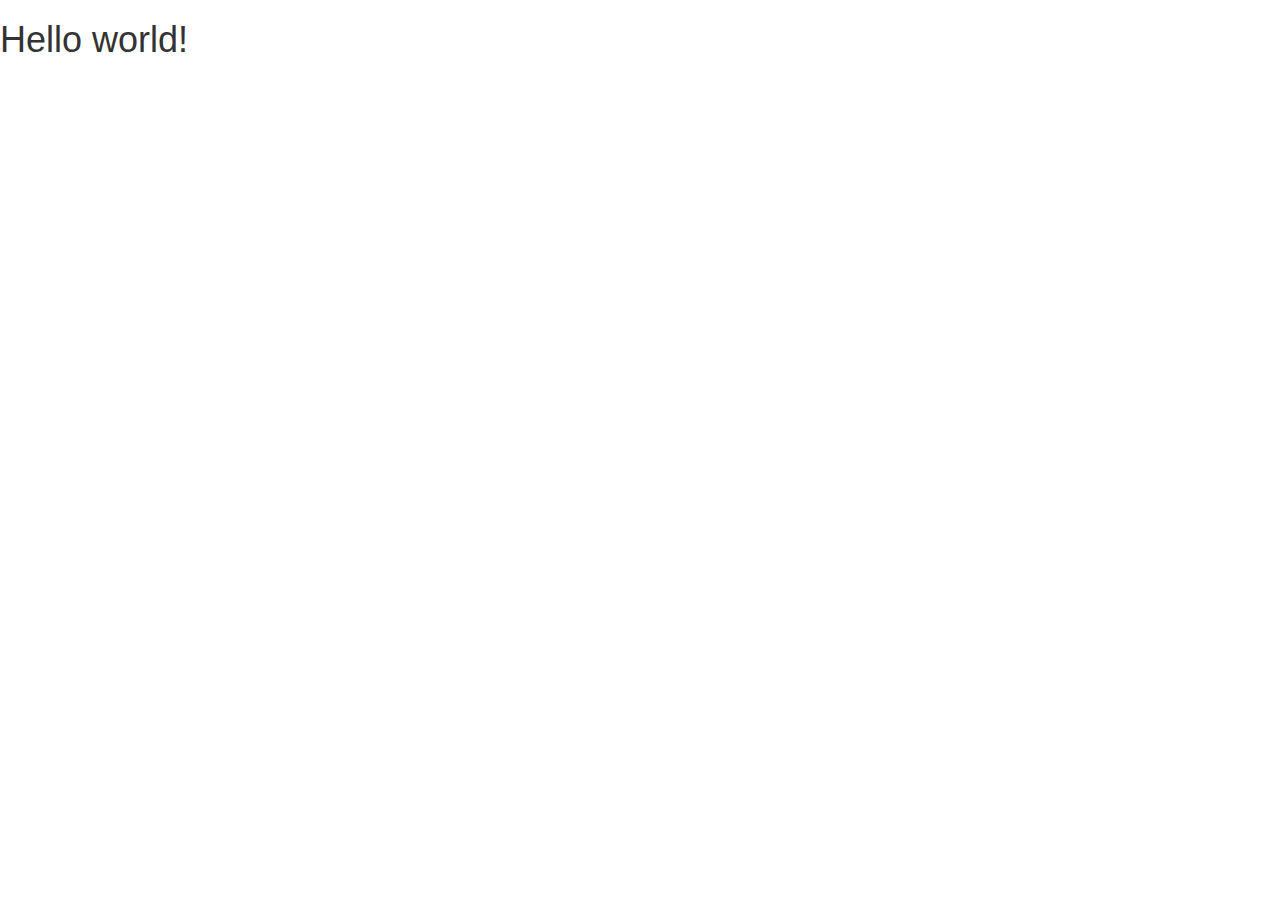
==== index.html @ d6abd561 "grammar" ====
<!DOCTYPE html>
<html lang="en">
  <head>
    <meta charset="utf-8">
    <meta http-equiv="X-UA-Compatible" content="IE=edge">
    <meta name="viewport" content="width=device-width, initial-scale=1">
    <title>Bootstrap 101 Template</title>

    <!-- Bootstrap -->
    <link href="css/bootstrap.min.css" rel="stylesheet">

    <!-- HTML5 Shim and Respond.js IE8 support of HTML5 elements and media queries -->
    <!-- WARNING: Respond.js doesn't work if you view the page via file:// -->
    <!--[if lt IE 9]>
      <script src="https://oss.maxcdn.com/html5shiv/3.7.2/html5shiv.min.js"></script>
      <script src="https://oss.maxcdn.com/respond/1.4.2/respond.min.js"></script>
    <![endif]-->
  </head>
  <body>
    <h1>Hello world!</h1>

    <!-- jQuery (necessary for Bootstrap's JavaScript plugins) -->
    <script src="https://ajax.googleapis.com/ajax/libs/jquery/1.11.1/jquery.min.js"></script>
    <!-- Include all compiled plugins (below), or include individual files as needed -->
    <script src="js/bootstrap.min.js"></script>
  </body>
</html>
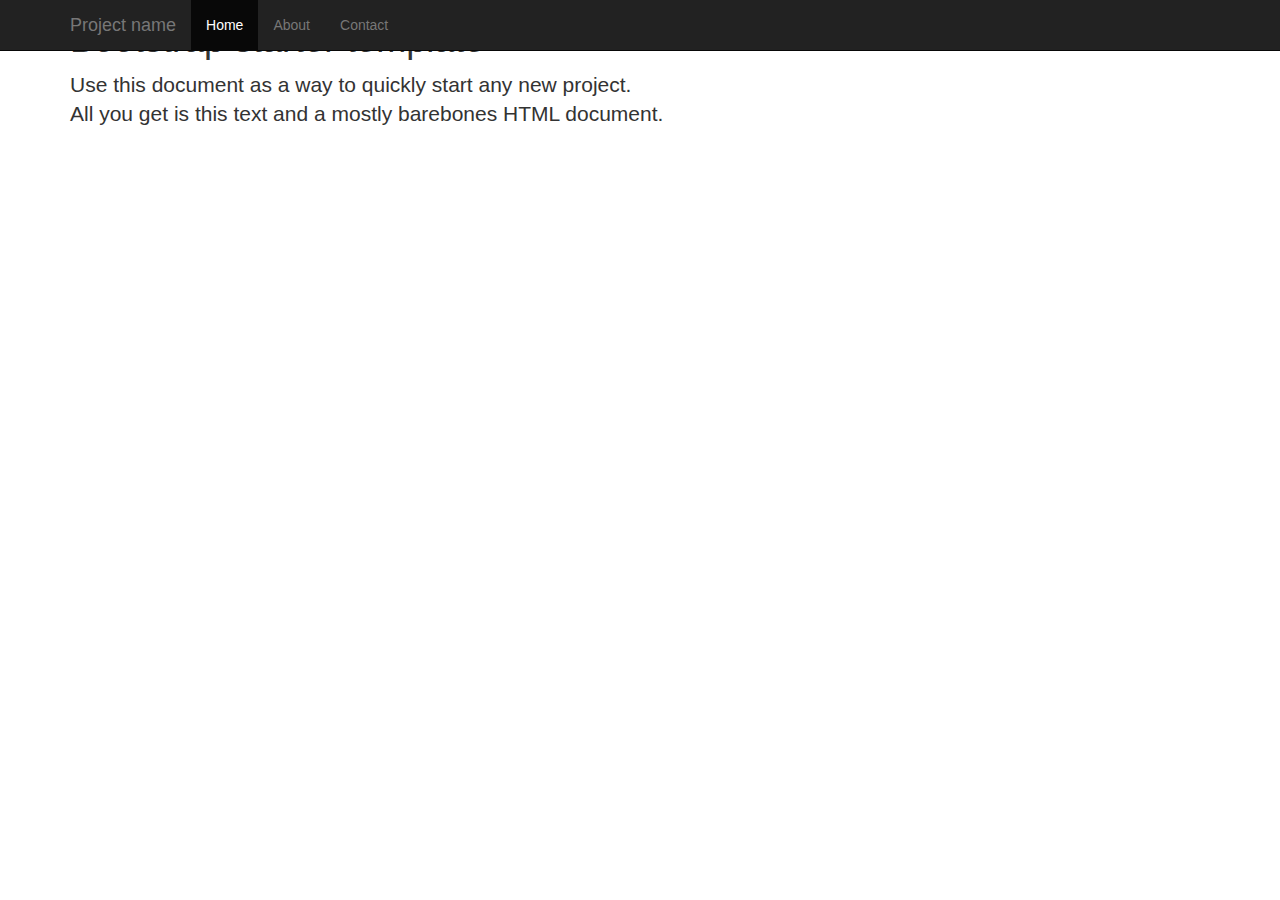
==== commit a1436c73: "test update." ====
--- a/index.html
+++ b/index.html
@@ -17,7 +17,48 @@
     <![endif]-->
   </head>
   <body>
-    <h1>Hello world!</h1>
+    
+
+    <div class="navbar navbar-inverse navbar-fixed-top" role="navigation">
+      <div class="container">
+        <div class="navbar-header">
+          <button type="button" class="navbar-toggle collapsed" data-toggle="collapse" data-target=".navbar-collapse">
+            <span class="sr-only">Toggle navigation</span>
+            <span class="icon-bar"></span>
+            <span class="icon-bar"></span>
+            <span class="icon-bar"></span>
+          </button>
+          <a class="navbar-brand" href="#">Project name</a>
+        </div>
+        <div class="collapse navbar-collapse">
+          <ul class="nav navbar-nav">
+            <li class="active"><a href="#">Home</a></li>
+            <li><a href="#about">About</a></li>
+            <li><a href="#contact">Contact</a></li>
+          </ul>
+        </div><!--/.nav-collapse -->
+      </div>
+    </div>
+
+    <div class="container">
+
+      <div class="starter-template">
+        <h1>Bootstrap starter template</h1>
+        <p class="lead">Use this document as a way to quickly start any new project.<br> All you get is this text and a mostly barebones HTML document.</p>
+      </div>
+
+    </div><!-- /.container -->
+
+
+    <!-- Bootstrap core JavaScript
+    ================================================== -->
+    <!-- Placed at the end of the document so the pages load faster -->
+    <script src="https://ajax.googleapis.com/ajax/libs/jquery/1.11.1/jquery.min.js"></script>
+    <script src="../../dist/js/bootstrap.min.js"></script>
+    <!-- IE10 viewport hack for Surface/desktop Windows 8 bug -->
+    <script src="../../assets/js/ie10-viewport-bug-workaround.js"></script>
+
+    
 
     <!-- jQuery (necessary for Bootstrap's JavaScript plugins) -->
     <script src="https://ajax.googleapis.com/ajax/libs/jquery/1.11.1/jquery.min.js"></script>
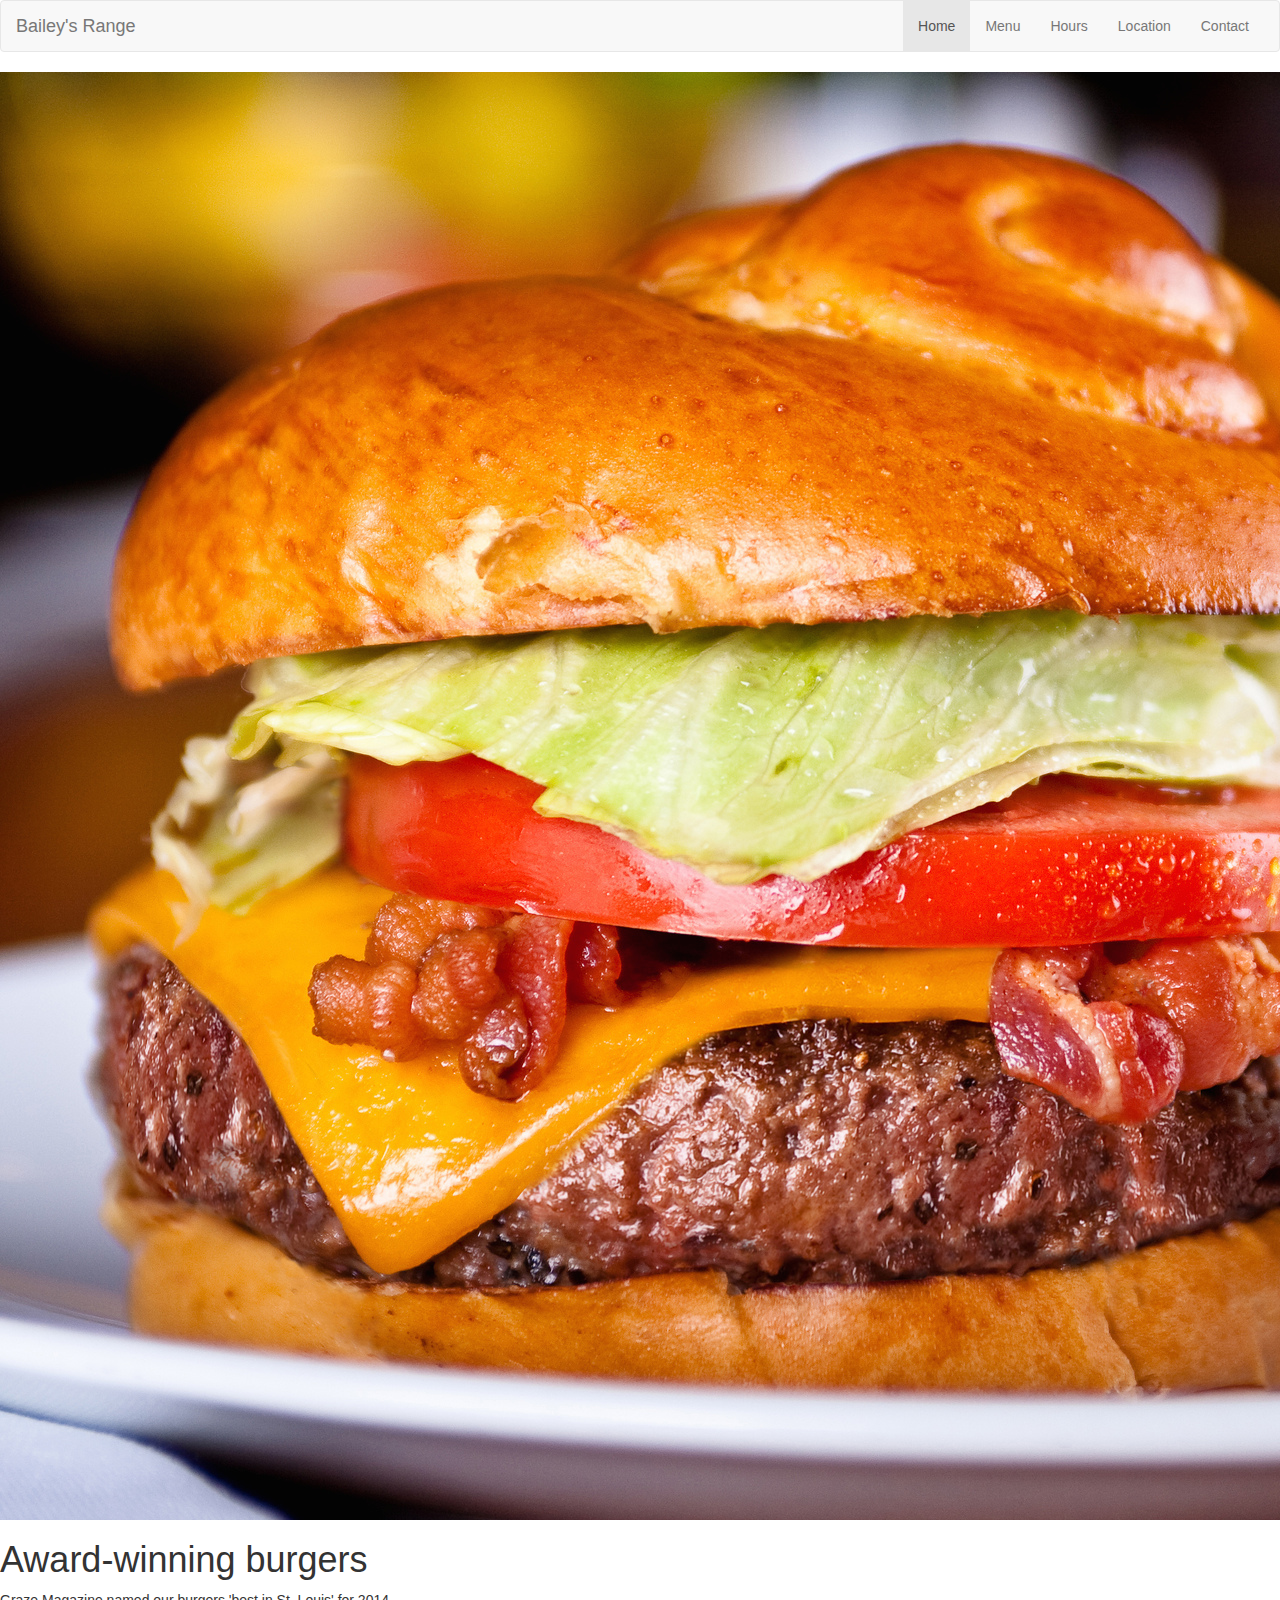
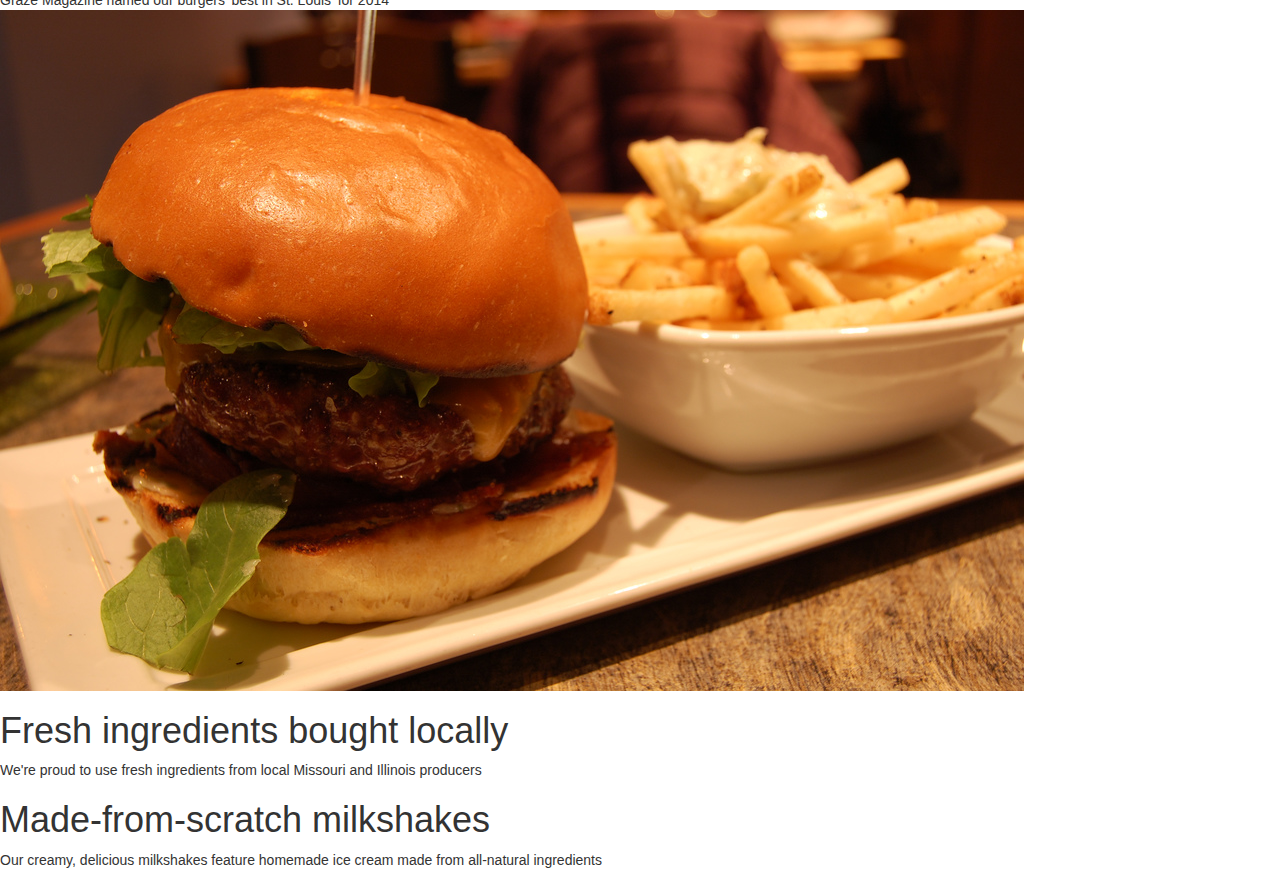
==== commit 7d3b7d6b: "updates" ====
--- a/index.html
+++ b/index.html
@@ -4,7 +4,7 @@
     <meta charset="utf-8">
     <meta http-equiv="X-UA-Compatible" content="IE=edge">
     <meta name="viewport" content="width=device-width, initial-scale=1">
-    <title>Bootstrap 101 Template</title>
+    <title>Bailey's Range</title>
 
     <!-- Bootstrap -->
     <link href="css/bootstrap.min.css" rel="stylesheet">
@@ -17,37 +17,6 @@
     <![endif]-->
   </head>
   <body>
-    
-
-    <div class="navbar navbar-inverse navbar-fixed-top" role="navigation">
-      <div class="container">
-        <div class="navbar-header">
-          <button type="button" class="navbar-toggle collapsed" data-toggle="collapse" data-target=".navbar-collapse">
-            <span class="sr-only">Toggle navigation</span>
-            <span class="icon-bar"></span>
-            <span class="icon-bar"></span>
-            <span class="icon-bar"></span>
-          </button>
-          <a class="navbar-brand" href="#">Project name</a>
-        </div>
-        <div class="collapse navbar-collapse">
-          <ul class="nav navbar-nav">
-            <li class="active"><a href="#">Home</a></li>
-            <li><a href="#about">About</a></li>
-            <li><a href="#contact">Contact</a></li>
-          </ul>
-        </div><!--/.nav-collapse -->
-      </div>
-    </div>
-
-    <div class="container">
-
-      <div class="starter-template">
-        <h1>Bootstrap starter template</h1>
-        <p class="lead">Use this document as a way to quickly start any new project.<br> All you get is this text and a mostly barebones HTML document.</p>
-      </div>
-
-    </div><!-- /.container -->
 
 
     <!-- Bootstrap core JavaScript
@@ -64,5 +33,63 @@
     <script src="https://ajax.googleapis.com/ajax/libs/jquery/1.11.1/jquery.min.js"></script>
     <!-- Include all compiled plugins (below), or include individual files as needed -->
     <script src="js/bootstrap.min.js"></script>
-  </body>
+
+
+
+
+
+<nav class="navbar navbar-default" role="navigation">
+  <div class="container-fluid">
+    <!-- Brand and toggle get grouped for better mobile display -->
+    <div class="navbar-header">
+      <button type="button" class="navbar-toggle collapsed" data-toggle="collapse" data-target="#bs-example-navbar-collapse-1">
+        <span class="sr-only">Toggle navigation</span>
+        <span class="icon-bar"></span>
+        <span class="icon-bar"></span>
+        <span class="icon-bar"></span>
+      </button>
+      <a class="navbar-brand" href="#">Bailey's Range</a>
+    </div>
+
+    <!-- Collect the nav links, forms, and other content for toggling -->
+    <div class="collapse navbar-collapse" id="bs-example-navbar-collapse-1">
+            
+      <ul class="nav navbar-nav navbar-right">
+        <li class="active"><a href="#">Home</a></li>
+          <li class="divider"></li>
+         <li><a href="menu.html">Menu</a></li>
+            <li class="divider"></li>
+        <li><a href="#">Hours</a></li>
+       
+            <li class="divider"></li>
+            <li><a href="#">Location</a></li>
+            <li class="divider"></li>
+            <li><a href="#">Contact</a></li>
+          </ul>
+        </li>
+        
+      </ul>
+    </div><!-- /.navbar-collapse -->
+  </div><!-- /.container-fluid -->
+</nav>
+
+
+<img src="images/3.jpg">
+<h1>Award-winning burgers</h1>
+<div>Graze Magazine named our burgers 'best in St. Louis' for 2014</div>
+
+<img src="images/1.jpg">
+<h1>Fresh ingredients bought locally</h1>
+<div>We're proud to use fresh ingredients from local Missouri and Illinois producers</div>
+
+<h1>Made-from-scratch milkshakes</h1>
+<div>Our creamy, delicious milkshakes feature homemade ice cream made from all-natural ingredients</div>
+
+
+
+
+
+
+
+
 </html>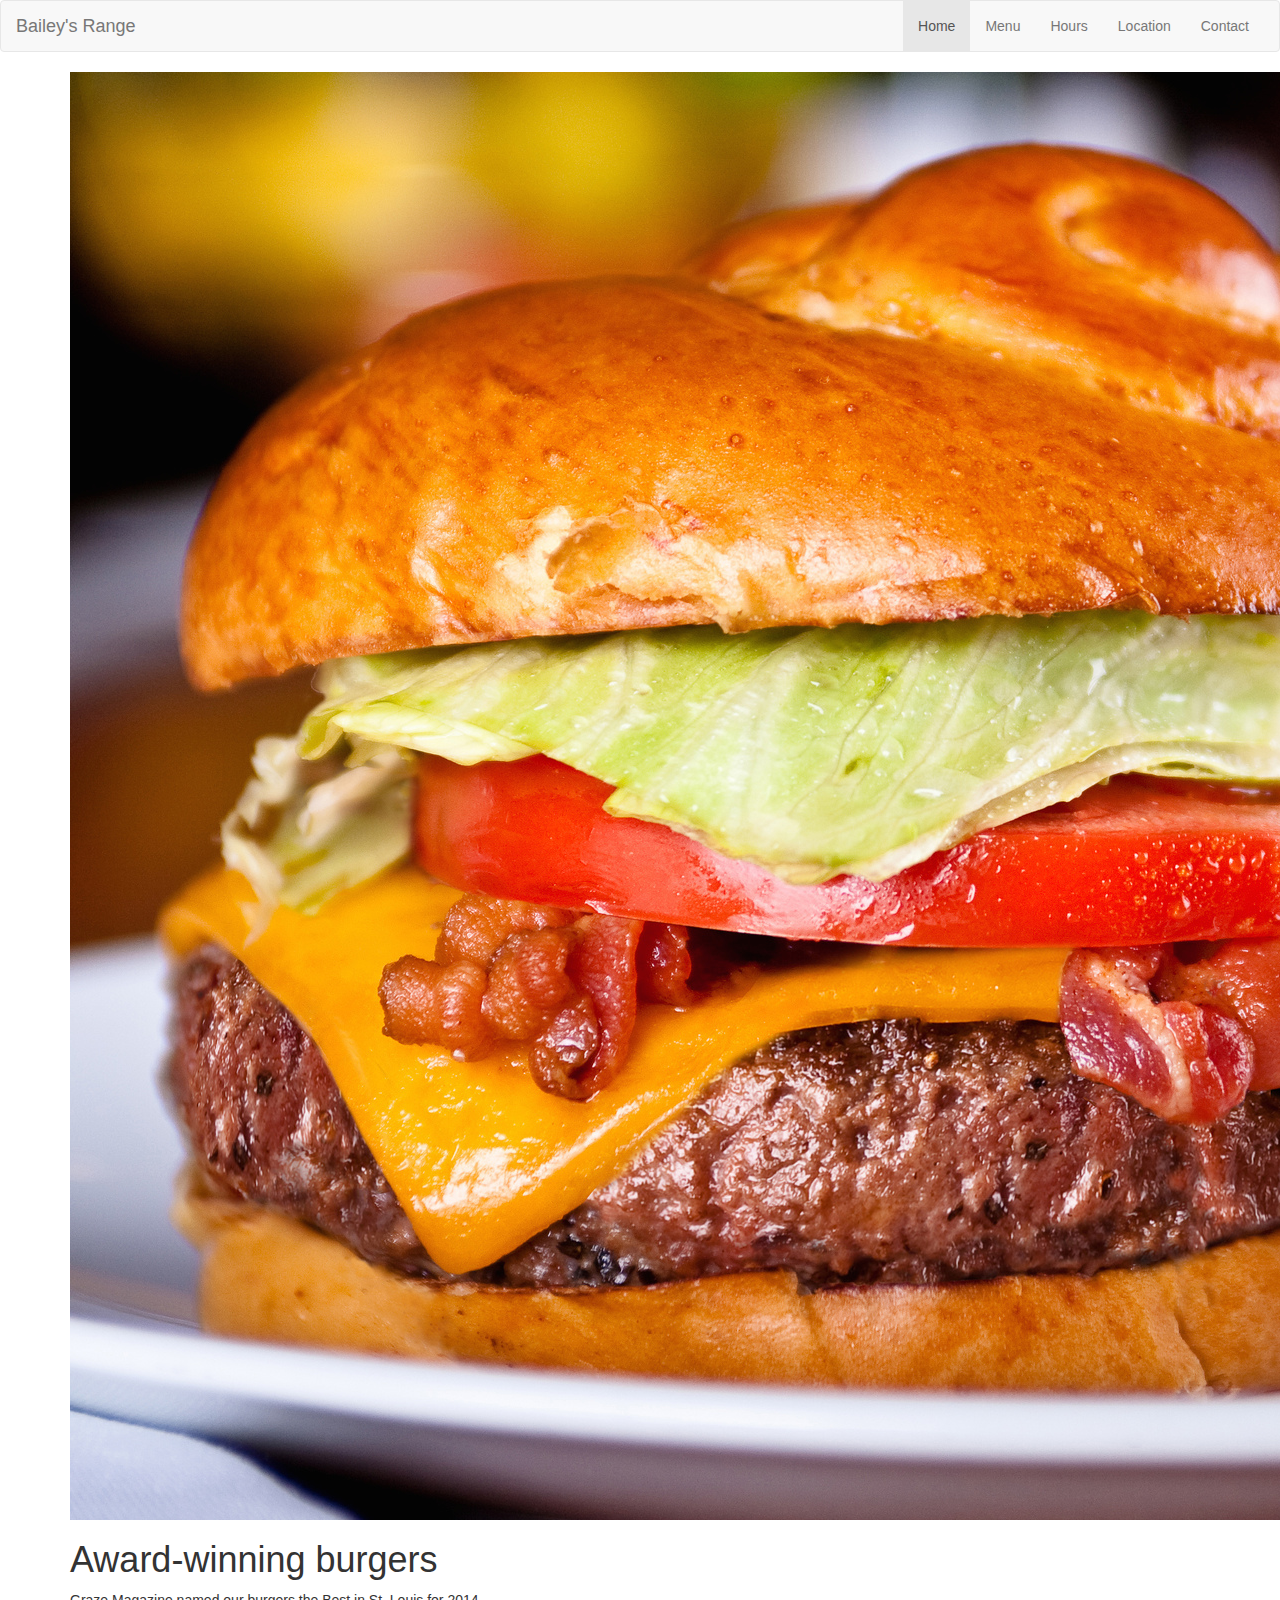
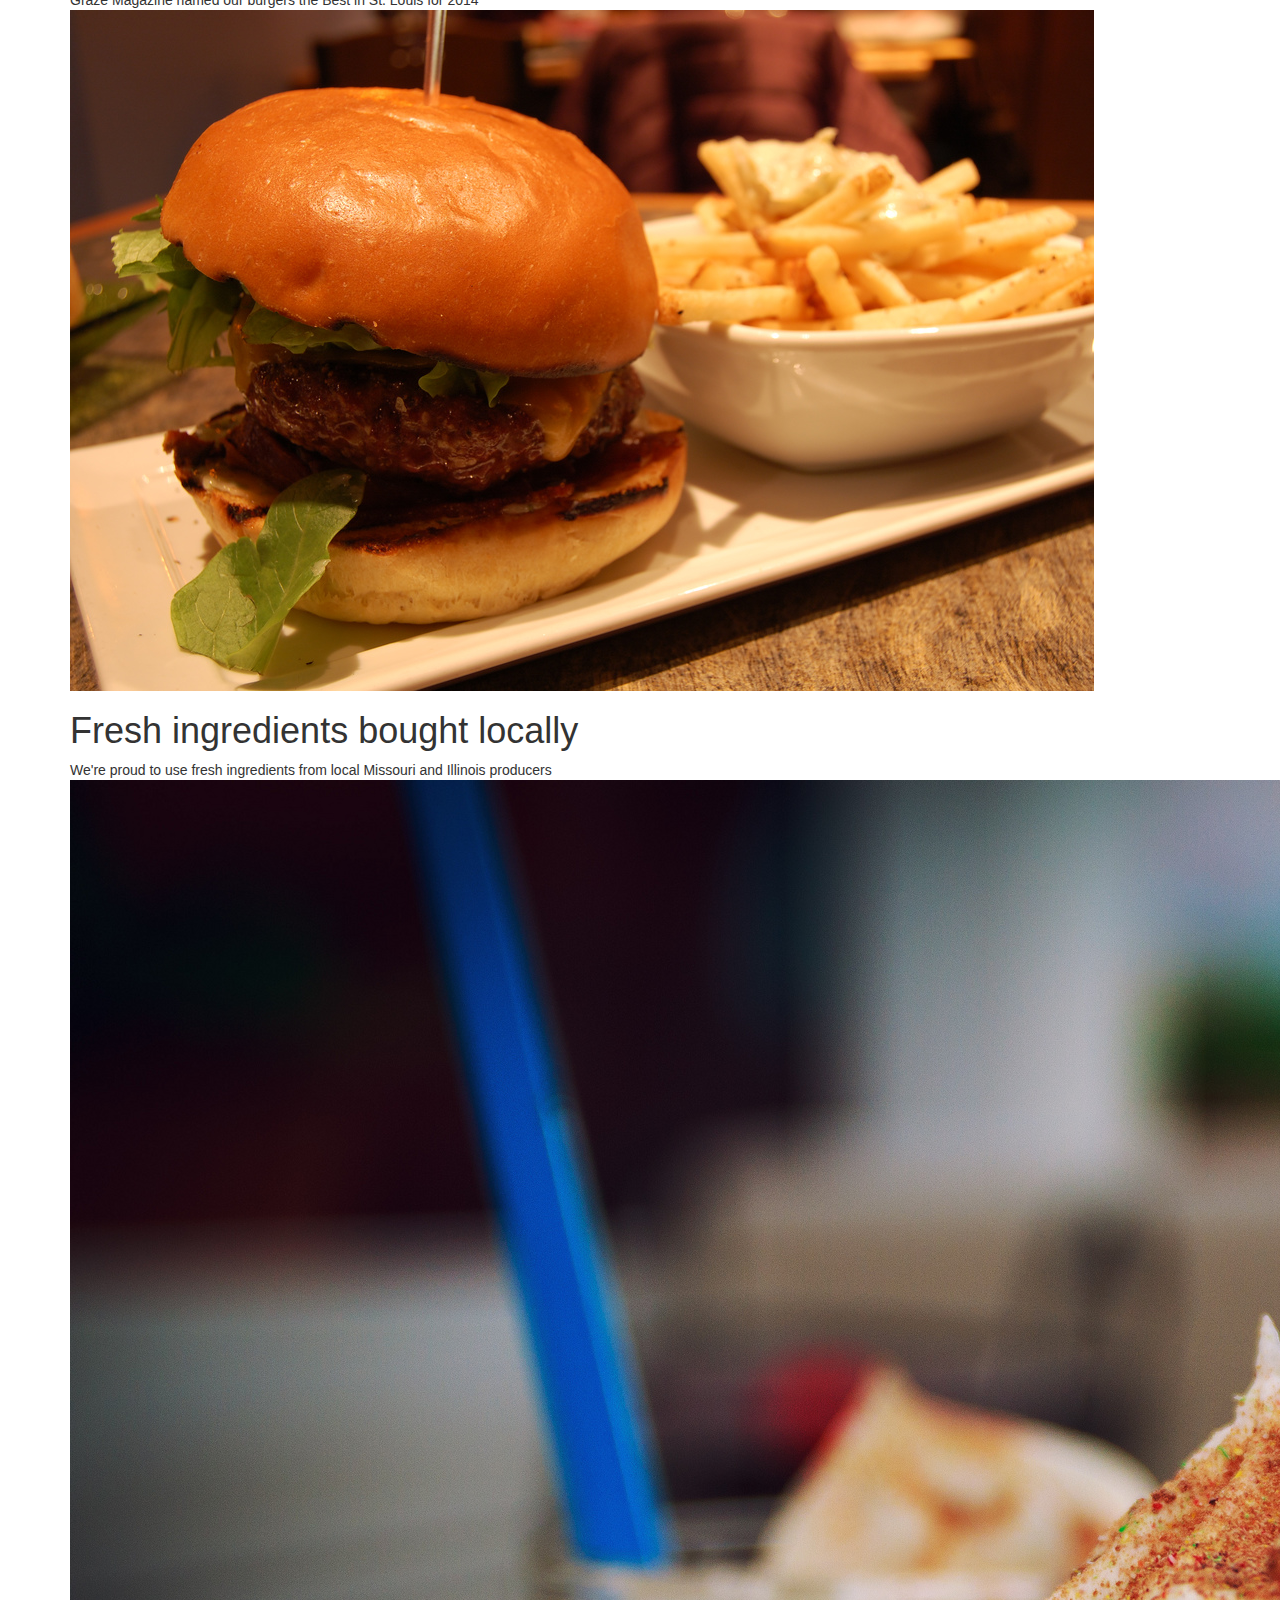
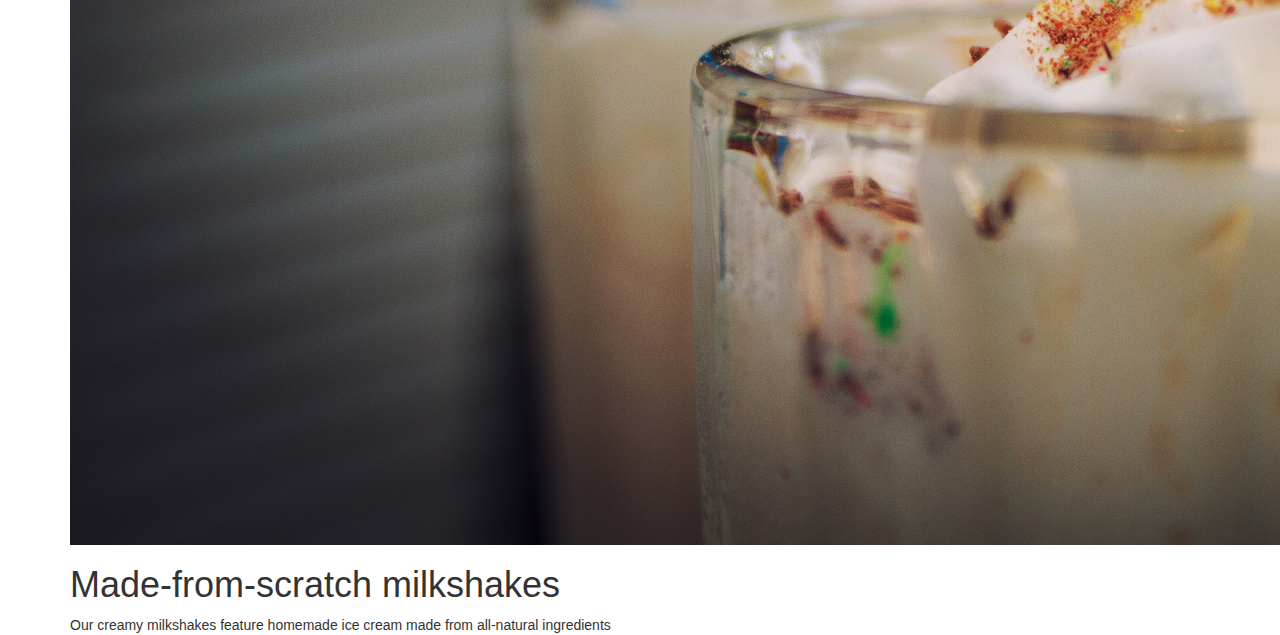
==== commit 36a58f58: "facebook likes" ====
--- a/index.html
+++ b/index.html
@@ -18,6 +18,15 @@
   </head>
   <body>
 
+    <div id="fb-root"></div>
+<script>(function(d, s, id) {
+  var js, fjs = d.getElementsByTagName(s)[0];
+  if (d.getElementById(id)) return;
+  js = d.createElement(s); js.id = id;
+  js.src = "//connect.facebook.net/en_US/sdk.js#xfbml=1&appId=254314947947045&version=v2.0";
+  fjs.parentNode.insertBefore(js, fjs);
+}(document, 'script', 'facebook-jssdk'));</script>
+
 
     <!-- Bootstrap core JavaScript
     ================================================== -->
@@ -36,8 +45,6 @@
 
 
 
-
-
 <nav class="navbar navbar-default" role="navigation">
   <div class="container-fluid">
     <!-- Brand and toggle get grouped for better mobile display -->
@@ -48,23 +55,23 @@
         <span class="icon-bar"></span>
         <span class="icon-bar"></span>
       </button>
-      <a class="navbar-brand" href="#">Bailey's Range</a>
+      <a class="navbar-brand" href="index.html">Bailey's Range</a>
     </div>
 
     <!-- Collect the nav links, forms, and other content for toggling -->
     <div class="collapse navbar-collapse" id="bs-example-navbar-collapse-1">
             
       <ul class="nav navbar-nav navbar-right">
-        <li class="active"><a href="#">Home</a></li>
+        <li class="active"><a href="index.html">Home</a></li>
           <li class="divider"></li>
          <li><a href="menu.html">Menu</a></li>
             <li class="divider"></li>
-        <li><a href="#">Hours</a></li>
+        <li><a href="hours.html">Hours</a></li>
        
             <li class="divider"></li>
-            <li><a href="#">Location</a></li>
+            <li><a href="location.html">Location</a></li>
             <li class="divider"></li>
-            <li><a href="#">Contact</a></li>
+            <li><a href="contact.html">Contact</a></li>
           </ul>
         </li>
         
@@ -73,23 +80,30 @@
   </div><!-- /.container-fluid -->
 </nav>
 
-
+<div class="container">
 <img src="images/3.jpg">
 <h1>Award-winning burgers</h1>
-<div>Graze Magazine named our burgers 'best in St. Louis' for 2014</div>
+<div>Graze Magazine named our burgers the Best in St. Louis for 2014</div>
 
 <img src="images/1.jpg">
 <h1>Fresh ingredients bought locally</h1>
 <div>We're proud to use fresh ingredients from local Missouri and Illinois producers</div>
 
+<img src="images/4.jpg">
 <h1>Made-from-scratch milkshakes</h1>
-<div>Our creamy, delicious milkshakes feature homemade ice cream made from all-natural ingredients</div>
+<div>Our creamy milkshakes feature homemade ice cream made from all-natural ingredients</div>
+
+
+<div class="footer">
+
+<div class="fb-like" data-href="https://www.facebook.com/pages/Baileys-Range/141451302615123" data-layout="standard" data-action="like" data-show-faces="true" data-share="false"></div>
+ 
+
+</div>
 
 
 
 
-
-
-
-
+</div>
+</body>
 </html>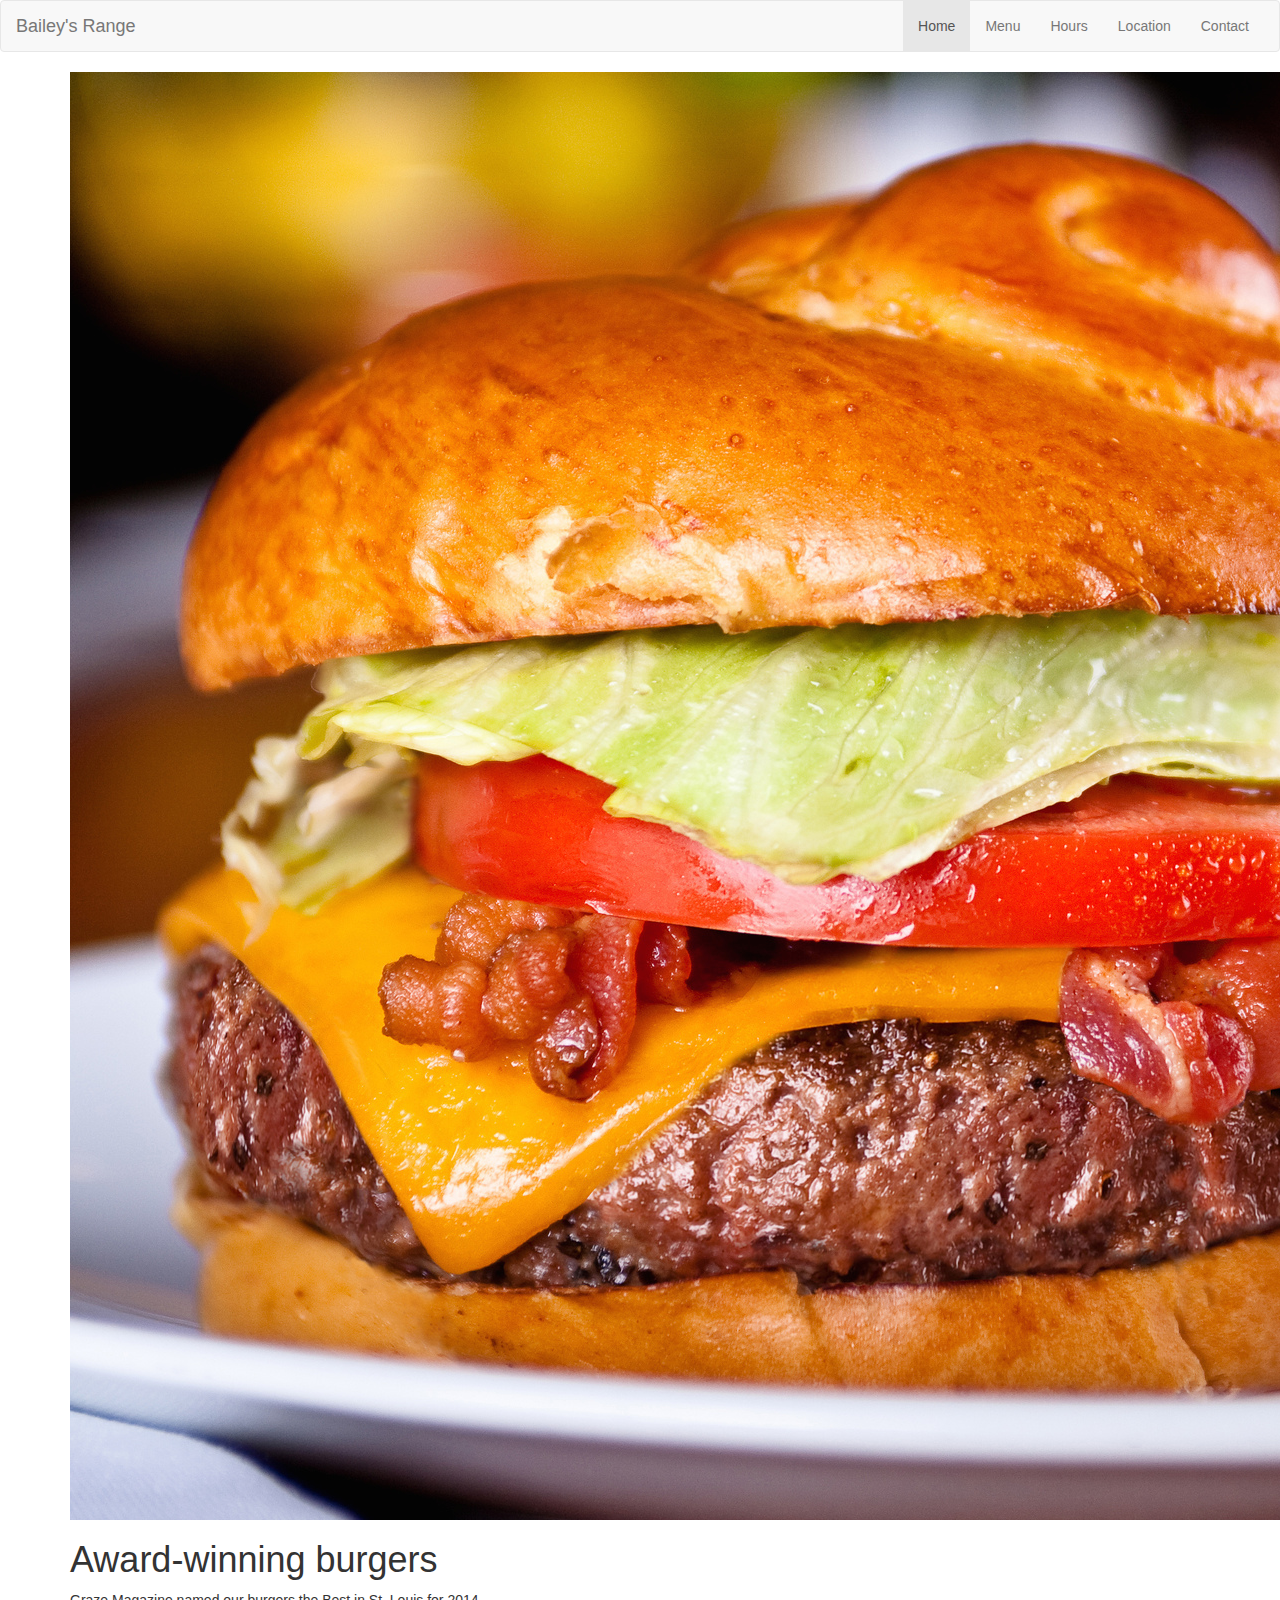
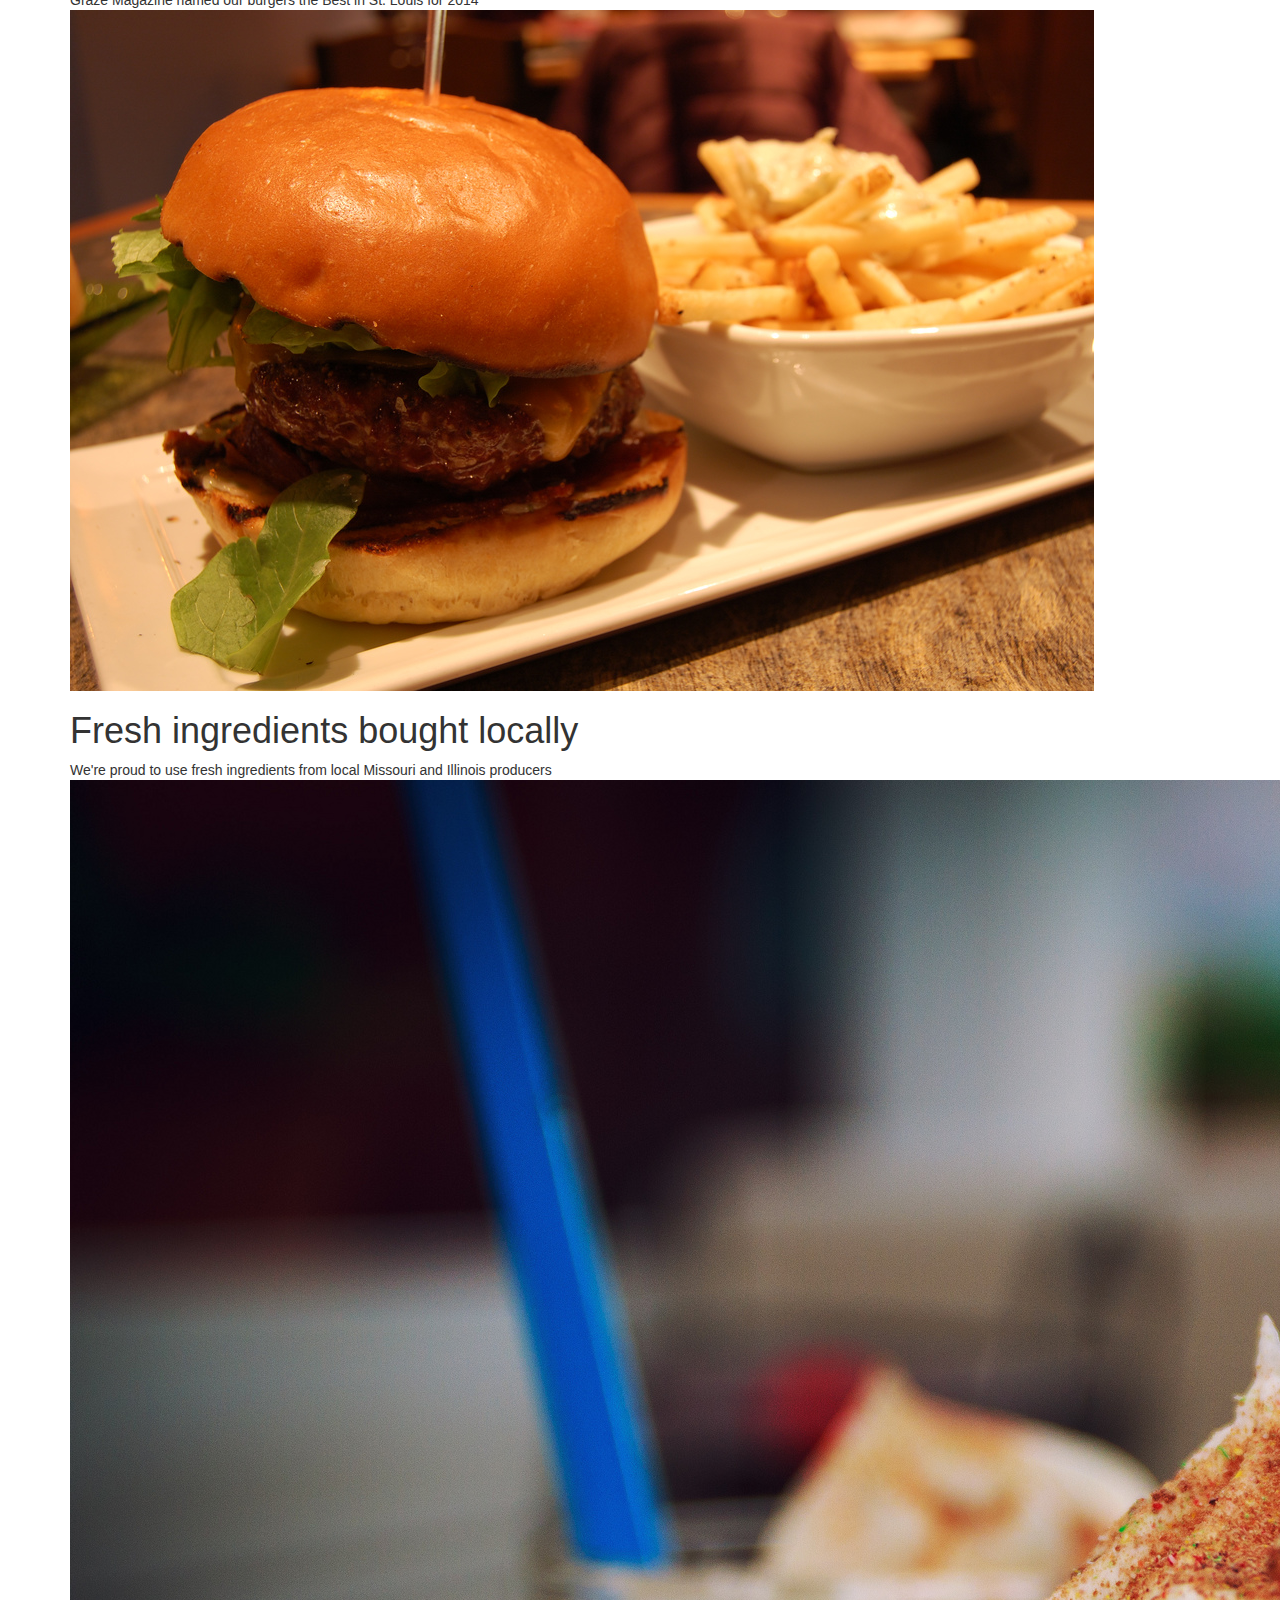
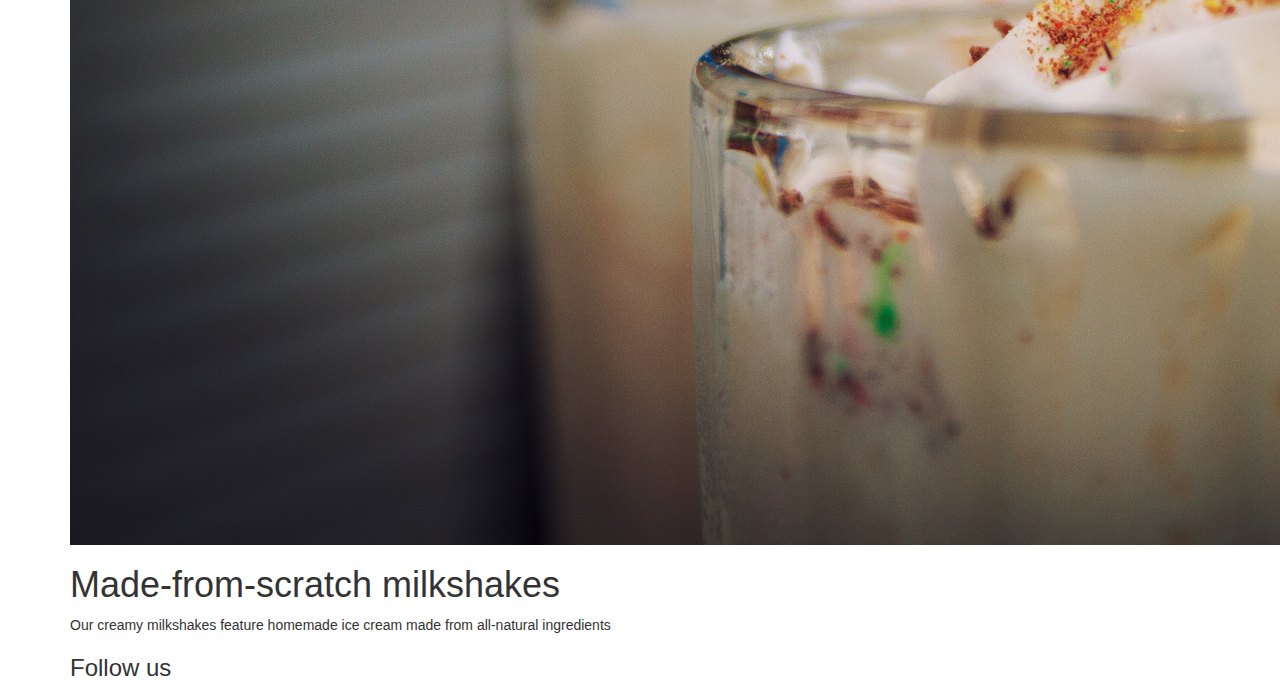
==== commit 748eb0a6: "facebook" ====
--- a/index.html
+++ b/index.html
@@ -95,7 +95,7 @@
 
 
 <div class="footer">
-
+<h3>Follow us</h3>
 <div class="fb-like" data-href="https://www.facebook.com/pages/Baileys-Range/141451302615123" data-layout="standard" data-action="like" data-show-faces="true" data-share="false"></div>
  
 
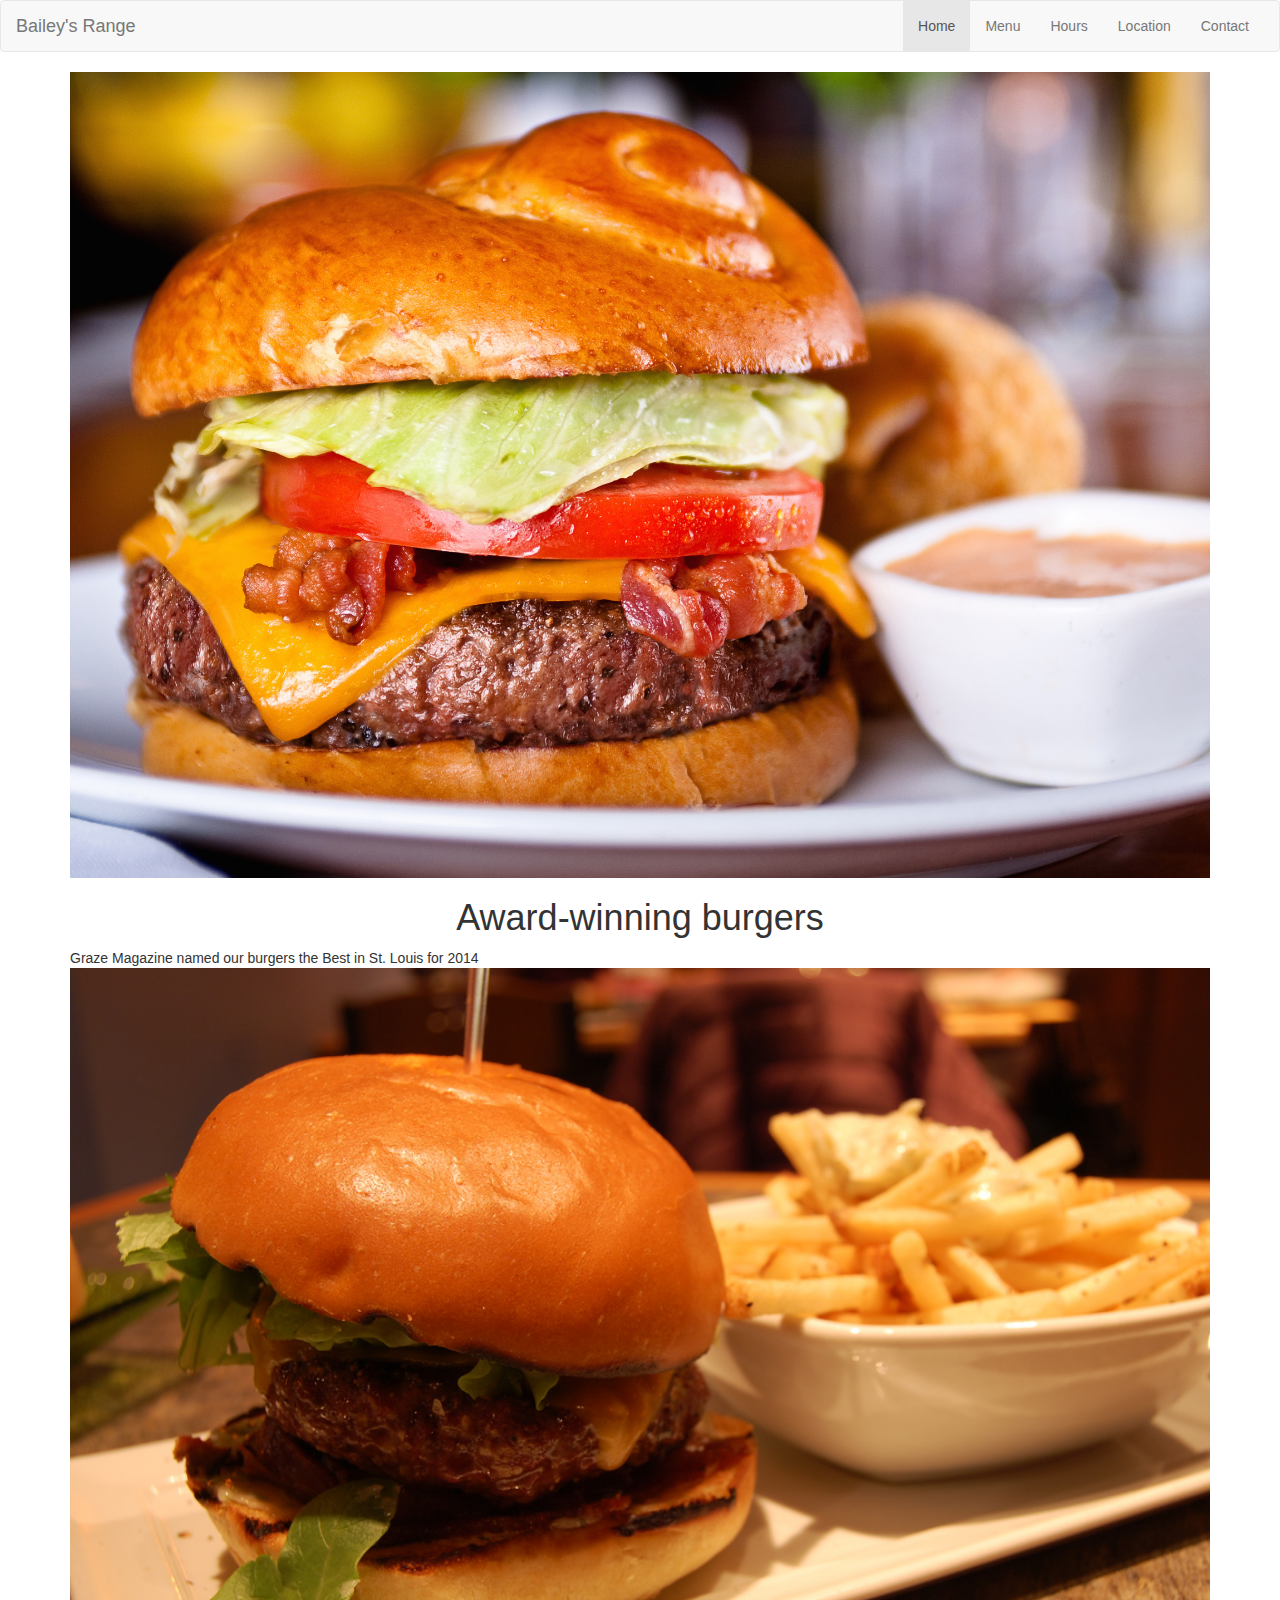
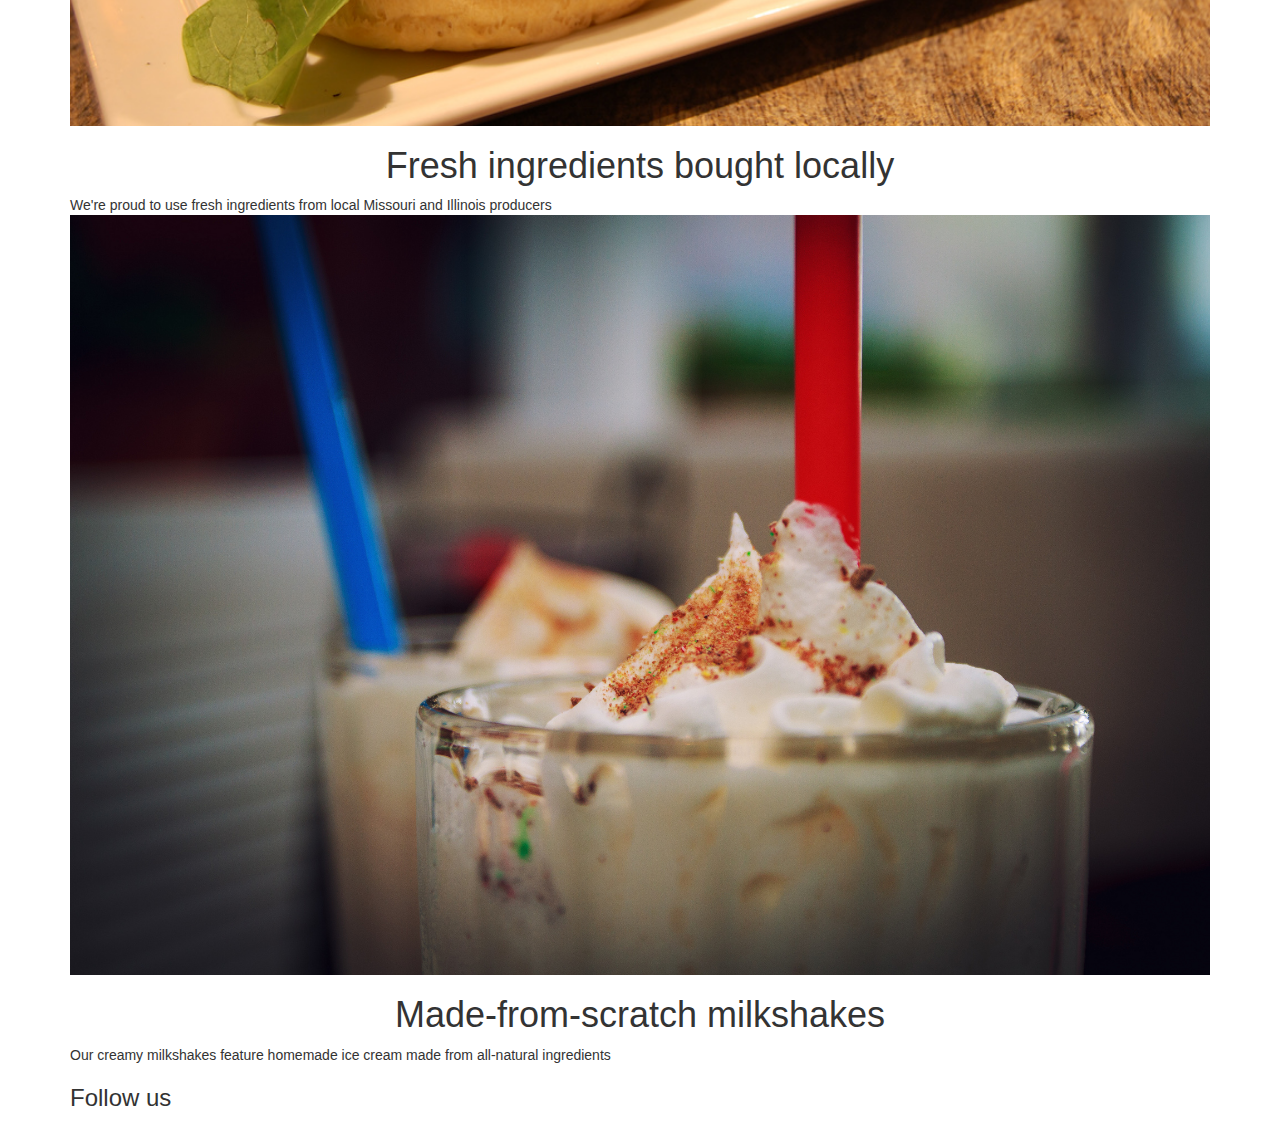
==== commit 6c835d9a: "updates" ====
--- a/index.html
+++ b/index.html
@@ -8,6 +8,7 @@
 
     <!-- Bootstrap -->
     <link href="css/bootstrap.min.css" rel="stylesheet">
+    <link href="css/custom.css" rel="stylesheet">
 
     <!-- HTML5 Shim and Respond.js IE8 support of HTML5 elements and media queries -->
     <!-- WARNING: Respond.js doesn't work if you view the page via file:// -->
--- a/css/custom.css
+++ b/css/custom.css
@@ -0,0 +1,8 @@
+h1 {
+  text-align: center;
+}
+
+img {
+  width: 100%
+}
+
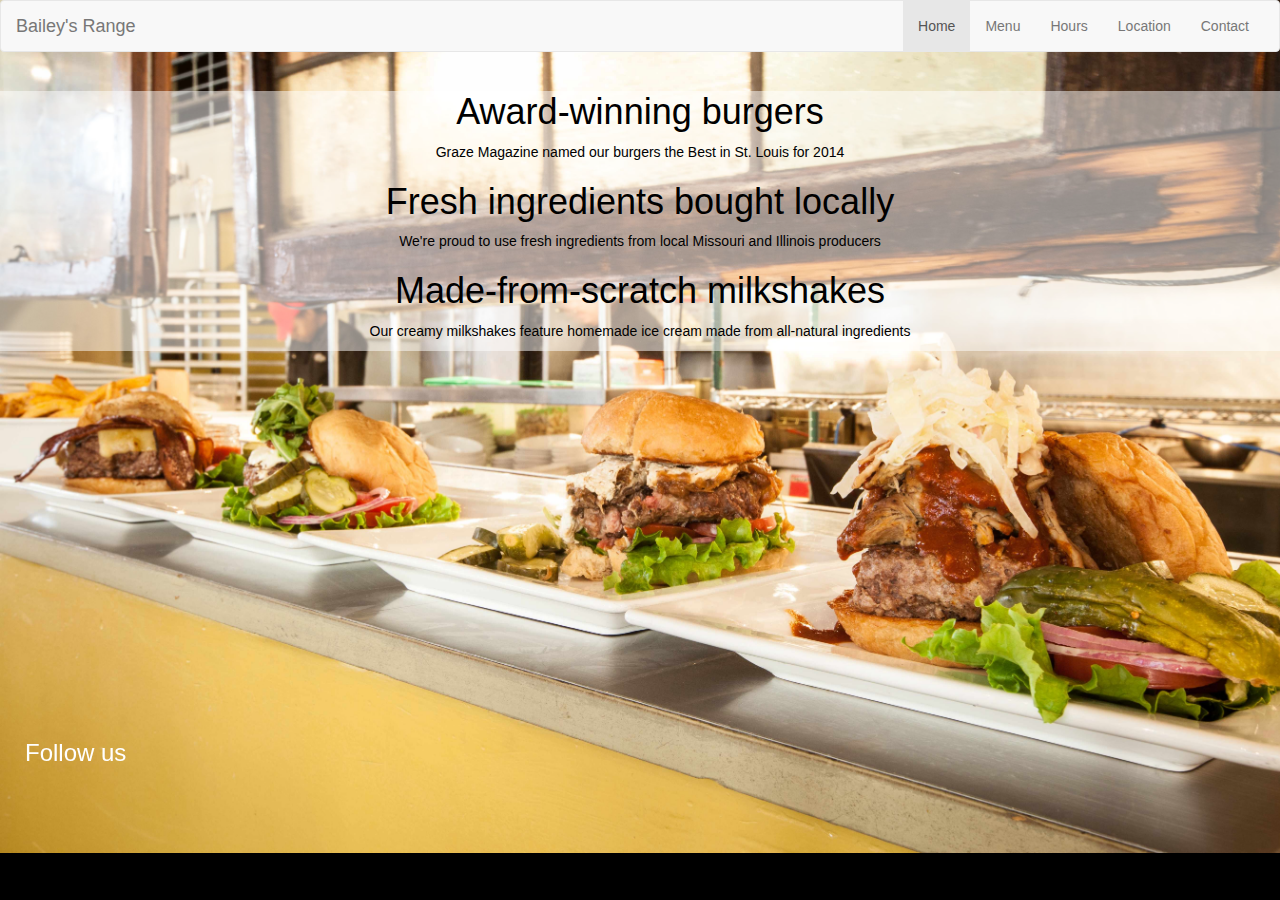
==== commit c8ac1551: "more updates" ====
--- a/index.html
+++ b/index.html
@@ -82,25 +82,24 @@
 </nav>
 
 <div class="container">
-<img src="images/3.jpg">
 <h1>Award-winning burgers</h1>
 <div>Graze Magazine named our burgers the Best in St. Louis for 2014</div>
 
-<img src="images/1.jpg">
 <h1>Fresh ingredients bought locally</h1>
 <div>We're proud to use fresh ingredients from local Missouri and Illinois producers</div>
 
-<img src="images/4.jpg">
 <h1>Made-from-scratch milkshakes</h1>
 <div>Our creamy milkshakes feature homemade ice cream made from all-natural ingredients</div>
 
+</div>
+<div class="transbox"></div>
 
 <div class="footer">
 <h3>Follow us</h3>
 <div class="fb-like" data-href="https://www.facebook.com/pages/Baileys-Range/141451302615123" data-layout="standard" data-action="like" data-show-faces="true" data-share="false"></div>
  
 
-</div>
+
 
 
 
--- a/css/custom.css
+++ b/css/custom.css
@@ -6,3 +6,52 @@
   width: 100%
 }
 
+body {
+    background: black;
+    background-image: url(http://curranhennessey.github.io/restaurant/images/6.jpg);
+    background-repeat: no-repeat;
+    background-attachment: fixed;
+    background-size: 100%;
+    height: 100%;
+    color: black;
+    padding-bottom: 25px;
+    text-align: center; 
+
+}
+
+.transbox {
+  position: relative;
+  background-color: white;
+  height: 260px;
+  margin-top: -250px;
+  opacity: 0.5;
+  z-index: -1;
+}
+
+.container {
+  opacity: 1; 
+  margin-top: 0;
+}
+
+
+.footer {
+  text-align: left;
+  padding-left: 25px;
+  vertical-align: text-bottom;
+}
+
+
+.footer {   
+position:fixed;
+   left:0px;
+   bottom:150px;
+   height:30px;
+   width:100%;
+   color: white;
+}
+
+/* IE 6 */
+* html #footer {
+   position:absolute;
+   top:expression((0-(footer.offsetHeight)+(document.documentElement.clientHeight ? document.documentElement.clientHeight : document.body.clientHeight)+(ignoreMe = document.documentElement.scrollTop ? document.documentElement.scrollTop : document.body.scrollTop))+'px');
+}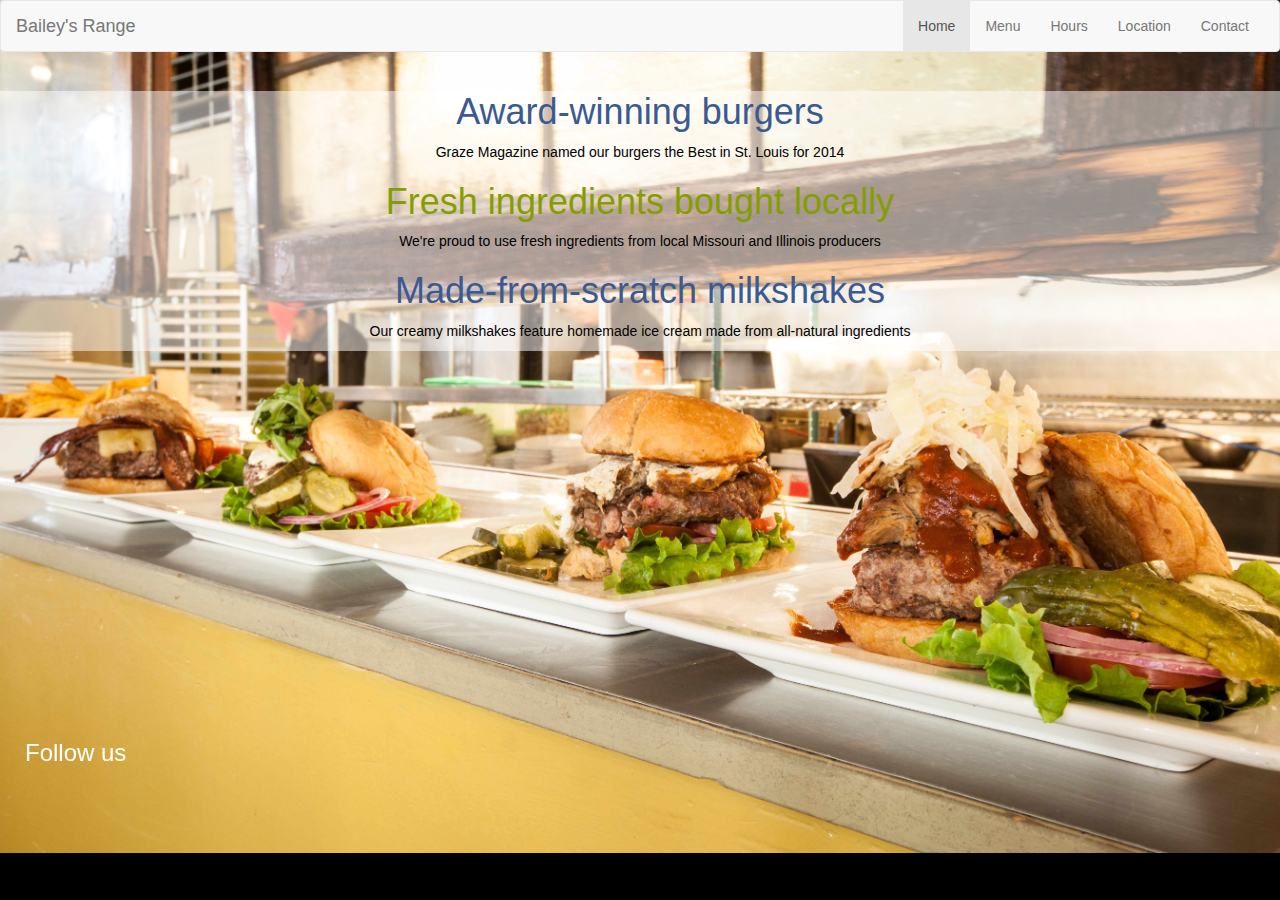
==== commit 674dbcd5: "updates" ====
--- a/index.html
+++ b/index.html
@@ -85,7 +85,7 @@
 <h1>Award-winning burgers</h1>
 <div>Graze Magazine named our burgers the Best in St. Louis for 2014</div>
 
-<h1>Fresh ingredients bought locally</h1>
+<h1 class="green">Fresh ingredients bought locally</h1>
 <div>We're proud to use fresh ingredients from local Missouri and Illinois producers</div>
 
 <h1>Made-from-scratch milkshakes</h1>
--- a/css/custom.css
+++ b/css/custom.css
@@ -13,10 +13,22 @@
     background-attachment: fixed;
     background-size: 100%;
     height: 100%;
-    color: black;
+    color: #3B5992;
     padding-bottom: 25px;
     text-align: center; 
 
+}
+
+div {
+  color: black;
+}
+
+h1 {
+  color: #3B5992;
+}
+
+.green {
+  color: #849E01;
 }
 
 .transbox {
